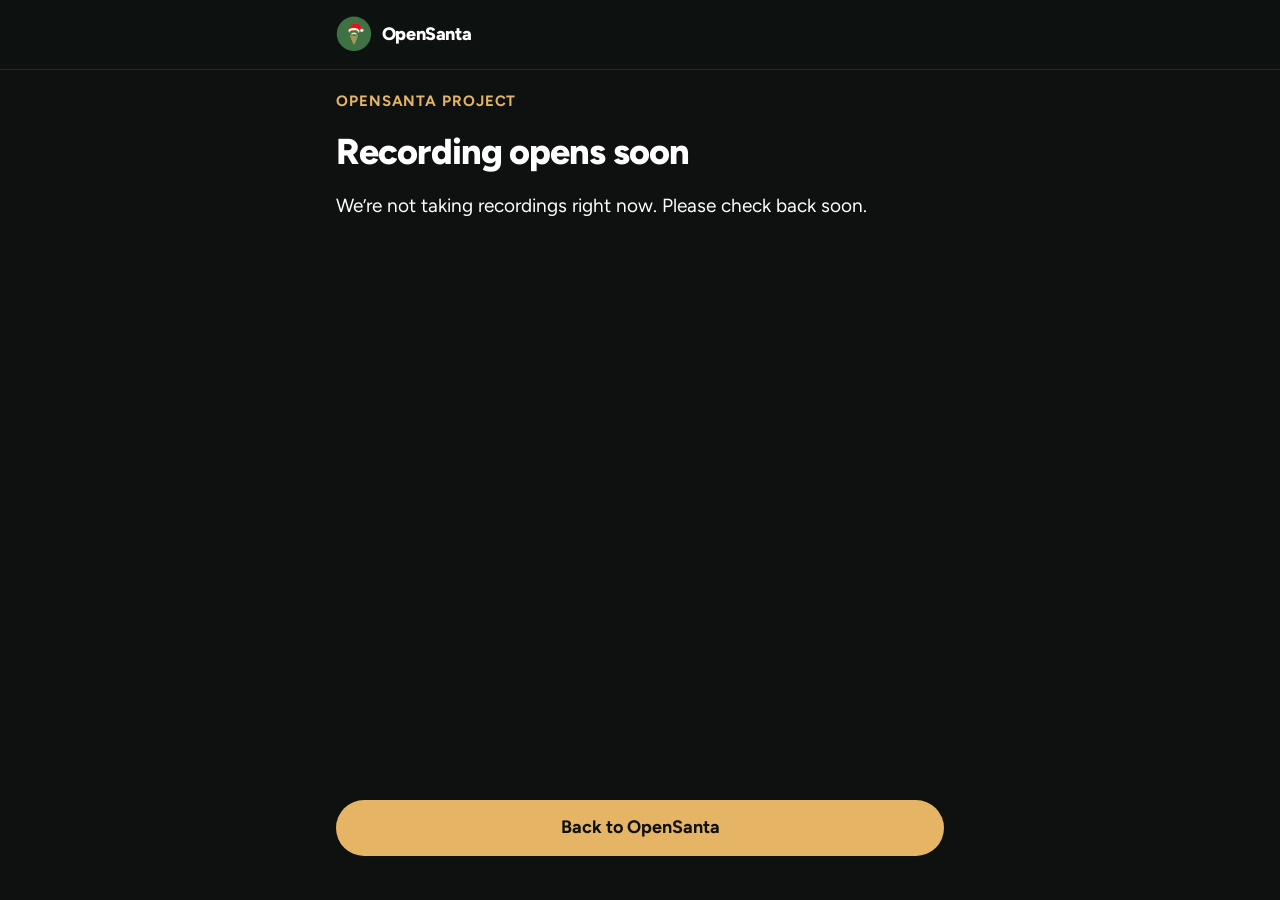
==== record/index.html @ ac1fa401 "Recording page: phone-first recorder with consent, long take, and on/off switch" ====
<!DOCTYPE html>
<html lang="en">
<head>
  <meta charset="utf-8">
  <meta name="viewport" content="width=device-width, initial-scale=1, viewport-fit=cover">
  <title>Record your Santa voice — OpenSanta Project</title>
  <meta name="description" content="Confirm your voice consent and record your OpenSanta lines right in your browser.">
  <meta name="theme-color" content="#0E1110">
  <link rel="manifest" href="./manifest.webmanifest">
  <link rel="icon" href="./icon.svg" type="image/svg+xml">
  <link rel="icon" href="./icon-192.png" type="image/png" sizes="192x192">
  <link rel="apple-touch-icon" href="./icon-192.png">
  <link rel="stylesheet" href="./style.css">
  <script src="./config.js" defer></script>
  <script src="./wav.js" defer></script>
  <script src="./app.js" defer></script>
</head>
<body>
  <a class="skip-link" href="#app-main">Skip to content</a>

  <header class="app-header">
    <div class="app-header-inner">
      <a class="brand" href="../index.html" aria-label="OpenSanta Project home">
        <img src="./icon.svg" width="36" height="36" alt="">
        <span>OpenSanta</span>
      </a>
      <div class="header-meta">
        <span class="step-badge" id="step-badge" aria-live="polite"></span>
        <button type="button" class="btn btn-ghost btn-sm" id="btn-start-over" hidden>Start over</button>
      </div>
    </div>
  </header>

  <main id="app-main" class="app-main">

    <!-- 0. Closed (receiver off, unreachable, or not configured) -->
    <section class="screen" id="screen-closed" aria-labelledby="closed-heading" hidden>
      <p class="kicker">OpenSanta Project</p>
      <h1 id="closed-heading">Recording opens soon</h1>
      <p class="lead">We’re not taking recordings right now. Please check back soon.</p>
      <div class="thumb-bar">
        <a class="btn btn-primary btn-full" href="../index.html">Back to OpenSanta</a>
      </div>
    </section>

    <!-- 1. Welcome -->
    <section class="screen" id="screen-welcome" aria-labelledby="welcome-heading" hidden>
      <p class="kicker">OpenSanta Project</p>
      <h1 id="welcome-heading">Share your Santa voice</h1>
      <p class="lead">We’re building a free, open Santa voice for makers. Record a short spoken consent and read your lines right here — no apps to install and no sign-in needed.</p>

      <div class="card">
        <ul class="plain-list">
          <li><strong>Step 1:</strong> Quick mic check in a quiet room</li>
          <li><strong>Step 2:</strong> Read a short voice consent out loud</li>
          <li><strong>Step 3:</strong> Record your Santa lines in one relaxed take</li>
          <li><strong>Step 4:</strong> Listen back and tap Send</li>
        </ul>
      </div>

      <div class="notice is-warn" id="resume-banner" hidden>
        <strong>You have a saved recording on this device.</strong>
        <p id="resume-summary"></p>
        <div class="btn-row">
          <button type="button" class="btn btn-primary btn-sm" id="btn-resume">Resume where I left off</button>
          <button type="button" class="btn btn-secondary btn-sm" id="btn-discard-saved">Start fresh</button>
        </div>
      </div>

      <div class="thumb-bar">
        <button type="button" class="btn btn-primary btn-full" id="btn-welcome-start">I want to take part</button>
        <a class="btn btn-ghost btn-full" href="../how-it-works.html">How it works</a>
      </div>
    </section>

    <!-- 2. Your ID -->
    <section class="screen" id="screen-id" aria-labelledby="id-heading" hidden>
      <p class="kicker">Step 1 · Your details</p>
      <h1 id="id-heading">Check your ID and pack</h1>

      <div class="card card-highlight" id="id-prefilled-card" hidden>
        <p class="lead" id="id-prefilled-text"></p>
        <p class="muted">From your sign-up email link. All set to go.</p>
        <div>
          <button type="button" class="btn btn-ghost btn-sm" id="btn-edit-id">Change ID or pack</button>
        </div>
      </div>

      <div class="card" id="id-manual-card">
        <p class="muted">Enter the contributor ID and pack from your OpenSanta sign-up email.</p>
        <div class="field">
          <label for="input-contributor-id">Contributor ID</label>
          <input id="input-contributor-id" type="text" inputmode="text" autocapitalize="characters" autocomplete="off" placeholder="C0042" maxlength="5">
          <p class="field-error" id="error-contributor-id" hidden></p>
        </div>
        <div class="field">
          <label for="input-pack">Line pack</label>
          <select id="input-pack">
            <option value="">Choose your pack…</option>
          </select>
          <p class="field-error" id="error-pack" hidden></p>
        </div>
      </div>

      <p class="muted">Don’t have an ID yet? See <a href="../how-it-works.html">how sign-up works</a>.</p>

      <div class="thumb-bar">
        <button type="button" class="btn btn-primary btn-full" id="btn-id-continue">Continue</button>
        <button type="button" class="btn btn-ghost btn-full" data-back="welcome">Back</button>
      </div>
    </section>

    <!-- 3. Mic check -->
    <section class="screen" id="screen-mic" aria-labelledby="mic-heading" hidden>
      <p class="kicker">Step 2 · Microphone</p>
      <h1 id="mic-heading">Check your microphone</h1>
      <p class="lead">Find a quiet room with soft furnishings. Prop your phone about an arm’s length away, and avoid earbuds or headset mics.</p>

      <div class="card" id="mic-prompt-card">
        <p>Your browser will ask permission to use your microphone. Your voice stays on this device until you tap Send.</p>
        <button type="button" class="btn btn-primary btn-full" id="btn-enable-mic">Turn on microphone</button>
      </div>

      <div class="notice is-err" id="mic-error-card" hidden>
        <strong id="mic-error-title">Microphone access is blocked</strong>
        <p id="mic-error-body"></p>
        <ul class="plain-list" id="mic-help-steps">
          <li><strong>iPhone / iPad Safari:</strong> tap <strong>aA</strong> (or the page icon) in the address bar → Website Settings → Microphone → Allow, then tap Try again.</li>
          <li><strong>Android Chrome:</strong> tap the lock/tune icon next to the address → Permissions → Allow Microphone.</li>
          <li><strong>Computer browser:</strong> click the microphone or lock icon in the address bar and allow microphone access.</li>
        </ul>
        <button type="button" class="btn btn-secondary btn-full" id="btn-retry-mic">Try again</button>
      </div>

      <div class="card" id="mic-live-card" hidden>
        <div class="meter-wrap">
          <div class="meter-track" aria-hidden="true">
            <div class="meter-fill" id="mic-meter-fill"></div>
          </div>
          <p class="meter-label" id="mic-meter-label">Speak normally — aim for the green bar.</p>
        </div>

        <button type="button" class="btn btn-secondary btn-full" id="btn-mic-test">Record a 3-second test</button>
        <div id="mic-test-playback" hidden>
          <audio class="audio-player" id="mic-test-audio" controls preload="auto"></audio>
        </div>
      </div>

      <div class="thumb-bar">
        <button type="button" class="btn btn-primary btn-full" id="btn-mic-continue" disabled>Looks good, continue</button>
        <button type="button" class="btn btn-ghost btn-full" data-back="id">Back</button>
      </div>
    </section>

    <!-- 4. Voice consent -->
    <section class="screen" id="screen-consent" aria-labelledby="consent-heading" hidden>
      <p class="kicker">Step 3 · Voice consent (v0.6)</p>
      <h1 id="consent-heading">Confirm and record your consent</h1>
      <p>Please read what you’re agreeing to, check the box, and record the short statement below in your <strong>normal speaking voice</strong> (not your Santa voice).</p>

      <div class="card">
        <p><strong>What you’re agreeing to (OpenSanta Consent v0.6)</strong></p>
        <ul class="plain-list">
          <li>You are <strong>18 or older</strong>, and every recording is your own voice.</li>
          <li>Your lines may be used to train AI speech models and published openly under <strong>CC BY 4.0</strong> (anyone may reuse them, including commercially).</li>
          <li>A public Santa voice model trained partly on your recordings may sound like you.</li>
          <li>This is volunteer work (no payment or royalties).</li>
          <li>Your spoken consent clip is kept <strong>private</strong> only to verify consent — never published or used for training.</li>
          <li>You can withdraw at any time for future releases by emailing <a href="mailto:support@opensanta.org">support@opensanta.org</a>.</li>
        </ul>

        <details class="consent-terms-details">
          <summary>Read all 11 consent statements (v0.6)</summary>
          <ol class="consent-terms-list">
            <li>I am 18 or older.</li>
            <li>I am the speaker in every recording I submit (or I hold all rights and attach the speaker’s written consent to every item below).</li>
            <li>None of my audio is scraped, ripped, hotline/phone, stock-site, AI-generated, or an impersonation of a real person.</li>
            <li>I consent to my recordings being used to train AI / TTS models.</li>
            <li>I consent to my recordings being published publicly under CC BY 4.0.</li>
            <li>I consent to the public release of a model that may produce a voice resembling mine.</li>
            <li>I understand anyone may use the released dataset and model for any lawful purpose, including commercially.</li>
            <li>I understand withdrawal only affects future releases and trainings, not versions already released.</li>
            <li>I agree that credit via the project credit line + contributors list (in the dataset/model card and docs) is reasonable attribution; no per-clip credit is required.</li>
            <li>I recorded the spoken consent clip myself, and I understand it may be compared to my recordings to confirm I’m the same speaker. It’s kept private.</li>
            <li>I am not paid and this is not an endorsement.</li>
          </ol>
          <p class="muted" style="margin-top:0.5rem;">Full document: <a href="../docs/pdf/consent.pdf" target="_blank" rel="noopener">OpenSanta Consent Form (PDF)</a>.</p>
        </details>

        <div class="field">
          <label for="input-credit-name">Your name or handle (optional — leave blank to stay anonymous)</label>
          <input id="input-credit-name" type="text" autocomplete="name" placeholder="e.g. Kris Kringle or anonymous">
        </div>

        <label class="agree-label" for="consent-agree-checkbox">
          <input type="checkbox" id="consent-agree-checkbox">
          <span>I am 18 or older, and I agree to the OpenSanta consent terms (v0.6).</span>
        </label>
      </div>

      <div class="card card-highlight">
        <p class="kicker">Read aloud in your normal voice</p>
        <blockquote class="consent-quote" id="consent-spoken-text"></blockquote>

        <div class="rec-status-bar" id="consent-status-bar">
          <span class="rec-badge"><span class="rec-dot" aria-hidden="true"></span> <span id="consent-rec-state">Ready to record</span></span>
          <span class="rec-timer" id="consent-timer">0:00</span>
        </div>

        <div class="meter-wrap">
          <div class="meter-track" aria-hidden="true">
            <div class="meter-fill" id="consent-meter-fill"></div>
          </div>
        </div>

        <button type="button" class="btn btn-record btn-full" id="btn-consent-record">Record consent</button>

        <div id="consent-playback-wrap" hidden>
          <audio class="audio-player" id="consent-audio" controls preload="auto"></audio>
          <div class="notice is-warn" id="consent-warn-box" hidden></div>
        </div>
      </div>

      <div class="thumb-bar">
        <p class="muted" id="consent-next-hint" aria-live="polite"></p>
        <button type="button" class="btn btn-primary btn-full" id="btn-consent-continue" disabled>OK, continue to lines</button>
        <button type="button" class="btn btn-ghost btn-full" data-back="mic">Back</button>
      </div>
    </section>

    <!-- 5. Record lines -->
    <section class="screen" id="screen-record" aria-labelledby="record-heading" hidden>
      <p class="kicker" id="record-kicker">Step 4 · Record your lines</p>
      <h1 id="record-heading">Record your Santa lines</h1>

      <!-- Long take view (recommended main path) -->
      <div id="longtake-view" style="display:flex;flex-direction:column;gap:1rem;">
        <div class="card" id="longtake-tips">
          <ol class="plain-list">
            <li>Say the short line code out loud first (for example, <strong id="tip-first-id">L013</strong>).</li>
            <li>Read the line in your warm, unhurried Santa voice.</li>
            <li>Pause quietly for about <strong>2 seconds</strong>, then tap <strong>Next line</strong> while recording keeps running.</li>
          </ol>
          <div>
            <button type="button" class="btn btn-ghost btn-sm" id="btn-switch-perline">Record one line at a time instead</button>
          </div>
        </div>

        <div class="rec-status-bar" id="lt-status-bar">
          <span class="rec-badge"><span class="rec-dot" aria-hidden="true"></span> <span id="lt-rec-state">Ready to record</span></span>
          <span class="rec-timer" id="lt-timer">0:00</span>
        </div>

        <div class="meter-wrap">
          <div class="meter-track" aria-hidden="true">
            <div class="meter-fill" id="lt-meter-fill"></div>
          </div>
        </div>

        <article class="script-card" aria-live="polite">
          <div class="script-meta">
            <span class="muted" id="lt-line-counter">Line 1 of 13</span>
            <span class="line-say-pill" id="lt-say-pill">Say aloud: “L013”</span>
          </div>
          <p class="script-line-text" id="lt-line-text">Ho ho ho!</p>
          <p class="script-pause-hint" id="lt-direction" hidden></p>
          <p class="muted" id="lt-pause-hint">Say the code → read the line → pause ~2 seconds → tap Next line.</p>
        </article>

        <details class="consent-terms-details">
          <summary>See all lines in this session</summary>
          <ol class="line-queue" id="lt-line-queue"></ol>
        </details>

        <div class="thumb-bar">
          <button type="button" class="btn btn-record btn-full" id="btn-lt-start">Start recording</button>

          <div id="lt-live-controls" hidden style="display:flex;flex-direction:column;gap:0.6rem;">
            <button type="button" class="btn btn-primary btn-full" id="btn-lt-next">Next line</button>
            <div class="btn-row">
              <button type="button" class="btn btn-secondary" id="btn-lt-prev">Previous line</button>
              <button type="button" class="btn btn-stop" id="btn-lt-stop">Stop recording</button>
            </div>
          </div>

          <div id="lt-done-controls" hidden style="display:flex;flex-direction:column;gap:0.6rem;">
            <button type="button" class="btn btn-primary btn-full" id="btn-lt-review">Review and send</button>
            <button type="button" class="btn btn-secondary btn-full" id="btn-lt-redo">Re-record long take</button>
          </div>

          <button type="button" class="btn btn-ghost btn-full" id="btn-record-back-consent">Back</button>
        </div>
      </div>

      <!-- Per-line view (secondary option) -->
      <div id="perline-view" hidden style="display:flex;flex-direction:column;gap:1rem;">
        <div class="card">
          <p class="muted">Recording one line at a time. Leave a short quiet pause before and after each line.</p>
          <div>
            <button type="button" class="btn btn-ghost btn-sm" id="btn-switch-longtake">Switch to one long take (recommended)</button>
          </div>
        </div>

        <div class="line-pills" id="pl-pills" aria-label="Choose line"></div>

        <article class="script-card" aria-live="polite">
          <div class="script-meta">
            <span class="muted" id="pl-line-counter">Line 1 of 13</span>
            <span class="line-say-pill" id="pl-line-id">L013</span>
          </div>
          <p class="script-line-text" id="pl-line-text">Ho ho ho!</p>
          <p class="script-pause-hint" id="pl-direction" hidden></p>
        </article>

        <div class="rec-status-bar" id="pl-status-bar">
          <span class="rec-badge"><span class="rec-dot" aria-hidden="true"></span> <span id="pl-rec-state">Ready</span></span>
          <span class="rec-timer" id="pl-timer">0:00</span>
        </div>

        <div class="meter-wrap">
          <div class="meter-track" aria-hidden="true">
            <div class="meter-fill" id="pl-meter-fill"></div>
          </div>
        </div>

        <div id="pl-playback-wrap" hidden>
          <audio class="audio-player" id="pl-audio" controls preload="auto"></audio>
          <div class="notice is-warn" id="pl-warn-box" hidden></div>
        </div>

        <div class="thumb-bar">
          <button type="button" class="btn btn-record btn-full" id="btn-pl-record">Record this line</button>
          <div class="btn-row">
            <button type="button" class="btn btn-secondary" id="btn-pl-prev">Previous</button>
            <button type="button" class="btn btn-secondary" id="btn-pl-next">Next</button>
          </div>
          <button type="button" class="btn btn-primary btn-full" id="btn-pl-review" disabled>Review and send</button>
          <button type="button" class="btn btn-ghost btn-full" id="btn-pl-back-consent">Back</button>
        </div>
      </div>
    </section>

    <!-- 6. Review -->
    <section class="screen" id="screen-review" aria-labelledby="review-heading" hidden>
      <p class="kicker">Step 5 · Review</p>
      <h1 id="review-heading">Listen back before sending</h1>
      <p class="muted">Play back your clips to make sure your voice is clear and nothing got cut off.</p>

      <div id="review-list" style="display:flex;flex-direction:column;gap:0.9rem;"></div>

      <div class="thumb-bar">
        <button type="button" class="btn btn-primary btn-full" id="btn-review-send">Send recording</button>
        <button type="button" class="btn btn-ghost btn-full" id="btn-review-back">Back to recording</button>
      </div>
    </section>

    <!-- 7. Send -->
    <section class="screen" id="screen-send" aria-labelledby="send-heading" hidden>
      <p class="kicker">Step 6 · Sending</p>
      <h1 id="send-heading">Sending your recording</h1>

      <div class="card">
        <p class="lead" id="send-status-text">Preparing your audio…</p>
        <div class="progress-track" role="progressbar" aria-valuemin="0" aria-valuemax="100" aria-valuenow="0" id="send-progressbar">
          <div class="progress-fill" id="send-progress-fill"></div>
        </div>
        <p class="muted" id="send-subtext">Please keep this page open until it finishes.</p>
      </div>

      <div class="notice is-err" id="send-error-box" hidden>
        <strong>Something went wrong while sending</strong>
        <p id="send-error-message"></p>
        <p class="muted">Your recordings are still safe on this device.</p>
      </div>

      <div class="thumb-bar">
        <button type="button" class="btn btn-primary btn-full" id="btn-send-retry" hidden>Try sending again</button>
        <button type="button" class="btn btn-ghost btn-full" id="btn-send-back-review" hidden>Back to review</button>
      </div>
    </section>

    <!-- 8. Done -->
    <section class="screen" id="screen-done" aria-labelledby="done-heading" hidden>
      <p class="kicker">All done</p>
      <h1 id="done-heading">Thank you! Your recording is in.</h1>
      <div class="notice is-ok">
        <strong id="done-summary-title">Received for contributor C0042</strong>
        <p>Your voice consent and lines have been sent safely to the OpenSanta Project.</p>
      </div>

      <div class="card">
        <p><strong>What happens next</strong></p>
        <ul class="plain-list">
          <li>Our volunteers will listen to your opening lines to check sound quality and delivery.</li>
          <li>If anything needs another take, we’ll email you.</li>
          <li>Your spoken consent stays private and is never published.</li>
        </ul>
      </div>

      <div class="thumb-bar">
        <a class="btn btn-primary btn-full" href="../index.html">Back to OpenSanta</a>
        <button type="button" class="btn btn-secondary btn-full" id="btn-done-another">Record another session</button>
      </div>
    </section>

  </main>
</body>
</html>
---- record/style.css ----
@font-face {
  font-family: Figtree;
  src: url("../assets/fonts/Figtree-Variable.ttf") format("truetype");
  font-weight: 300 900;
  font-style: normal;
  font-display: swap;
}

:root {
  --bg: #0E1110;
  --card: #161A19;
  --card-elev: #1C2220;
  --red: #E11221;
  --red-hover: #F22635;
  --gold: #E5B464;
  --gold-deep: #B8862B;
  --green: #6FAE72;
  --green-bg: rgba(111, 174, 114, 0.14);
  --amber: #E5B464;
  --amber-bg: rgba(229, 180, 100, 0.14);
  --red-bg: rgba(225, 18, 33, 0.16);
  --white: #FFFFFF;
  --text: #C5CCC9;
  --muted: #8F9995;
  --line: rgba(255, 255, 255, 0.10);
  --card-border: #272E2B;
  --radius: 1.125rem;
  --sans: Figtree, "Segoe UI", "Helvetica Neue", Arial, sans-serif;
}

*, *::before, *::after {
  box-sizing: border-box;
}

html {
  color-scheme: dark;
  -webkit-text-size-adjust: 100%;
}

@media (prefers-reduced-motion: reduce) {
  *, *::before, *::after {
    animation-duration: 0.01ms !important;
    animation-iteration-count: 1 !important;
    transition-duration: 0.01ms !important;
    scroll-behavior: auto !important;
  }
}

body {
  margin: 0;
  background: var(--bg);
  color: var(--text);
  font-family: var(--sans);
  font-size: 1.125rem; /* 18px minimum */
  line-height: 1.5;
  min-height: 100dvh;
  display: flex;
  flex-direction: column;
}

a {
  color: var(--gold);
  text-underline-offset: 0.18em;
}

a:hover {
  color: var(--white);
}

:focus-visible {
  outline: 3px solid var(--gold);
  outline-offset: 3px;
}

.skip-link {
  position: absolute;
  left: -9999px;
  top: 0;
  background: var(--white);
  color: var(--bg);
  padding: 0.75rem 1rem;
  font-weight: 700;
  z-index: 100;
}

.skip-link:focus {
  left: 0.5rem;
  top: 0.5rem;
}

/* Header */
.app-header {
  position: sticky;
  top: 0;
  z-index: 20;
  background: rgba(14, 17, 16, 0.94);
  backdrop-filter: blur(10px);
  border-bottom: 1px solid var(--line);
}

.app-header-inner {
  max-width: 640px;
  margin: 0 auto;
  padding: 0.65rem 1rem;
  display: flex;
  align-items: center;
  justify-content: space-between;
  gap: 0.75rem;
}

.brand {
  display: inline-flex;
  align-items: center;
  gap: 0.6rem;
  text-decoration: none;
  color: var(--white);
  font-weight: 800;
  font-size: 1.125rem;
  letter-spacing: -0.02em;
  min-height: 48px;
}

.brand img {
  width: 36px;
  height: 36px;
}

/* Mobile: logo at double size */
@media (max-width: 600px) {
  .brand img {
    width: 72px;
    height: 72px;
  }
}

.header-meta {
  display: flex;
  align-items: center;
  gap: 0.5rem;
}

.step-badge {
  font-size: 0.9375rem;
  color: var(--muted);
  font-weight: 600;
}

/* Main container */
.app-main {
  flex: 1;
  width: 100%;
  max-width: 640px;
  margin: 0 auto;
  padding: 1.25rem 1rem 2rem;
  display: flex;
  flex-direction: column;
}

.screen {
  display: flex;
  flex-direction: column;
  gap: 1.15rem;
  flex: 1;
}

.screen[hidden] {
  display: none !important;
}

h1, h2, h3 {
  margin: 0;
  color: var(--white);
  font-weight: 800;
  letter-spacing: -0.025em;
  line-height: 1.18;
}

h1 {
  font-size: clamp(1.75rem, 6vw, 2.25rem);
}

h2 {
  font-size: clamp(1.375rem, 4.5vw, 1.75rem);
}

p {
  margin: 0;
}

.kicker {
  color: var(--gold);
  font-size: 0.9375rem;
  font-weight: 700;
  text-transform: uppercase;
  letter-spacing: 0.06em;
}

.lead {
  color: var(--white);
  font-size: 1.1875rem;
  line-height: 1.5;
}

.muted {
  color: var(--muted);
  font-size: 1.0625rem;
}

/* Cards */
.card {
  background: var(--card);
  border: 1px solid var(--card-border);
  border-radius: var(--radius);
  padding: 1.25rem;
  display: flex;
  flex-direction: column;
  gap: 0.9rem;
}

.card-highlight {
  background: var(--card-elev);
  border-color: rgba(229, 180, 100, 0.35);
}

.notice {
  border-radius: 0.9rem;
  padding: 0.95rem 1.05rem;
  border: 1px solid var(--card-border);
  background: var(--card-elev);
  display: flex;
  flex-direction: column;
  gap: 0.45rem;
}

.notice.is-ok {
  background: var(--green-bg);
  border-color: rgba(111, 174, 114, 0.45);
  color: var(--white);
}

.notice.is-warn {
  background: var(--amber-bg);
  border-color: rgba(229, 180, 100, 0.45);
  color: var(--white);
}

.notice.is-err {
  background: var(--red-bg);
  border-color: rgba(225, 18, 33, 0.55);
  color: var(--white);
}

/* Lists */
.plain-list {
  margin: 0;
  padding-left: 1.25rem;
  display: flex;
  flex-direction: column;
  gap: 0.55rem;
}

.plain-list li {
  line-height: 1.45;
}

/* Forms */
.field {
  display: flex;
  flex-direction: column;
  gap: 0.4rem;
}

.field label {
  font-weight: 700;
  color: var(--white);
  font-size: 1.0625rem;
}

.field input,
.field select {
  width: 100%;
  min-height: 52px;
  padding: 0.75rem 0.95rem;
  border-radius: 0.75rem;
  border: 1px solid #353F3B;
  background: #0B0E0D;
  color: var(--white);
  font-family: var(--sans);
  font-size: 1.125rem;
  font-weight: 600;
}

.field input::placeholder {
  color: #6B7571;
}

.field-error {
  color: #FF7D87;
  font-size: 1rem;
  font-weight: 600;
}

/* Consent checkbox */
.agree-label {
  display: flex;
  align-items: flex-start;
  gap: 0.85rem;
  padding: 0.95rem;
  border-radius: 0.9rem;
  background: #101413;
  border: 2px solid #333C38;
  cursor: pointer;
  min-height: 56px;
  color: var(--white);
  font-weight: 600;
}

.agree-label:has(input:checked) {
  border-color: var(--green);
  background: var(--green-bg);
}

.agree-label input[type="checkbox"] {
  width: 28px;
  height: 28px;
  min-width: 28px;
  min-height: 28px;
  margin-top: 2px;
  accent-color: var(--green);
  cursor: pointer;
}

/* Spoken consent quote */
.consent-quote {
  background: #0B0E0D;
  border-left: 4px solid var(--gold);
  border-radius: 0.5rem;
  padding: 1rem 1.1rem;
  color: var(--white);
  font-size: 1.25rem;
  line-height: 1.55;
  font-weight: 500;
}

.consent-terms-details summary {
  cursor: pointer;
  color: var(--gold);
  font-weight: 700;
  min-height: 48px;
  display: flex;
  align-items: center;
  padding: 0.25rem 0;
}

.consent-terms-list {
  margin-top: 0.65rem;
  padding-left: 1.25rem;
  display: flex;
  flex-direction: column;
  gap: 0.5rem;
  font-size: 1rem;
  color: var(--text);
}

/* Buttons */
.btn {
  display: inline-flex;
  align-items: center;
  justify-content: center;
  gap: 0.55rem;
  min-height: 54px;
  min-width: 48px;
  padding: 0.85rem 1.25rem;
  border-radius: 999px;
  border: 1px solid transparent;
  font-family: var(--sans);
  font-size: 1.125rem;
  font-weight: 700;
  text-decoration: none;
  cursor: pointer;
  transition: background-color 0.15s ease, transform 0.08s ease, border-color 0.15s ease;
  text-align: center;
}

.btn:active:not(:disabled) {
  transform: scale(0.985);
}

.btn:disabled {
  opacity: 0.45;
  cursor: not-allowed;
}

.btn-primary {
  background: var(--gold);
  color: #0E1110;
}

.btn-primary:hover:not(:disabled) {
  background: #F0C47B;
}

.btn-record {
  background: var(--red);
  color: var(--white);
  font-size: 1.1875rem;
  min-height: 60px;
}

.btn-record:hover:not(:disabled) {
  background: var(--red-hover);
}

.btn-stop {
  background: var(--white);
  color: #0E1110;
  min-height: 60px;
  font-size: 1.1875rem;
}

.btn-secondary {
  background: #222826;
  color: var(--white);
  border-color: #36403C;
}

.btn-secondary:hover:not(:disabled) {
  background: #2C3431;
}

.btn-ghost {
  background: transparent;
  color: var(--gold);
  border-color: transparent;
  min-height: 48px;
  padding: 0.5rem 0.85rem;
  font-size: 1.0625rem;
}

.btn-ghost:hover:not(:disabled) {
  color: var(--white);
  background: rgba(255, 255, 255, 0.06);
}

.btn-sm {
  min-height: 48px;
  padding: 0.5rem 1rem;
  font-size: 1rem;
}

.btn-full {
  width: 100%;
}

.btn-row {
  display: flex;
  gap: 0.75rem;
  flex-wrap: wrap;
}

.btn-row > .btn {
  flex: 1 1 160px;
}

/* Bottom thumb-zone bar */
.thumb-bar {
  margin-top: auto;
  padding-top: 1rem;
  position: sticky;
  bottom: 0;
  background: linear-gradient(to top, var(--bg) 78%, rgba(14, 17, 16, 0));
  padding-bottom: max(0.75rem, env(safe-area-inset-bottom));
  display: flex;
  flex-direction: column;
  gap: 0.65rem;
  z-index: 10;
}

/* Level meter & recording status */
.rec-status-bar {
  display: flex;
  align-items: center;
  justify-content: space-between;
  gap: 0.75rem;
  padding: 0.7rem 0.95rem;
  border-radius: 0.85rem;
  background: #101413;
  border: 1px solid var(--card-border);
}

.rec-status-bar.is-live {
  background: rgba(225, 18, 33, 0.14);
  border-color: rgba(225, 18, 33, 0.7);
}

.rec-badge {
  display: inline-flex;
  align-items: center;
  gap: 0.5rem;
  font-weight: 800;
  color: var(--white);
}

.rec-dot {
  width: 12px;
  height: 12px;
  border-radius: 50%;
  background: #6B7571;
}

.rec-status-bar.is-live .rec-dot {
  background: var(--red);
  animation: pulse-dot 1.2s ease-in-out infinite;
}

@keyframes pulse-dot {
  0%, 100% { opacity: 1; transform: scale(1); }
  50% { opacity: 0.45; transform: scale(0.85); }
}

.rec-timer {
  font-variant-numeric: tabular-nums;
  font-weight: 800;
  font-size: 1.25rem;
  color: var(--white);
}

.meter-wrap {
  display: flex;
  flex-direction: column;
  gap: 0.35rem;
}

.meter-track {
  height: 14px;
  border-radius: 999px;
  background: #0B0E0D;
  border: 1px solid var(--card-border);
  overflow: hidden;
}

.meter-fill {
  height: 100%;
  width: 0%;
  background: linear-gradient(90deg, var(--green) 0%, var(--green) 72%, var(--gold) 88%, var(--red) 100%);
  transition: width 60ms linear;
}

.meter-label {
  font-size: 1rem;
  color: var(--muted);
}

/* Script prompt card (>= 24px script lines!) */
.script-card {
  background: var(--card-elev);
  border: 2px solid rgba(229, 180, 100, 0.4);
  border-radius: var(--radius);
  padding: 1.35rem 1.2rem;
  display: flex;
  flex-direction: column;
  gap: 0.85rem;
}

.script-meta {
  display: flex;
  align-items: center;
  justify-content: space-between;
  gap: 0.5rem;
  flex-wrap: wrap;
}

.line-say-pill {
  display: inline-flex;
  align-items: center;
  gap: 0.4rem;
  background: rgba(229, 180, 100, 0.16);
  border: 1px solid rgba(229, 180, 100, 0.45);
  color: var(--gold);
  border-radius: 999px;
  padding: 0.35rem 0.85rem;
  font-weight: 800;
  font-size: 1.0625rem;
}

.script-line-text {
  color: var(--white);
  font-size: clamp(1.5rem, 5.2vw, 2.125rem); /* >= 24px */
  font-weight: 800;
  line-height: 1.28;
  letter-spacing: -0.015em;
}

.script-pause-hint {
  color: var(--gold);
  font-size: 1.0625rem;
  font-weight: 600;
}

/* Upcoming lines queue */
.line-queue {
  list-style: none;
  margin: 0;
  padding: 0;
  display: flex;
  flex-direction: column;
  gap: 0.45rem;
}

.line-queue li {
  display: flex;
  align-items: baseline;
  gap: 0.65rem;
  padding: 0.6rem 0.8rem;
  border-radius: 0.7rem;
  background: #121615;
  border: 1px solid transparent;
  font-size: 1rem;
  color: var(--muted);
}

.line-queue li.is-current {
  background: var(--card-elev);
  border-color: var(--gold);
  color: var(--white);
  font-weight: 700;
}

.line-queue li.is-done {
  color: #6B7873;
}

.line-queue .q-id {
  font-weight: 800;
  min-width: 3.1rem;
  color: var(--gold);
}

.line-queue li.is-done .q-id {
  color: var(--green);
}

/* Per-line selector pills */
.line-pills {
  display: flex;
  flex-wrap: wrap;
  gap: 0.45rem;
}

.line-pill {
  min-width: 48px;
  min-height: 48px;
  padding: 0.35rem 0.65rem;
  border-radius: 0.7rem;
  border: 1px solid var(--card-border);
  background: #121615;
  color: var(--text);
  font-family: var(--sans);
  font-weight: 700;
  font-size: 0.95rem;
  cursor: pointer;
}

.line-pill.is-active {
  border-color: var(--gold);
  color: var(--white);
  background: var(--card-elev);
}

.line-pill.is-recorded {
  border-color: rgba(111, 174, 114, 0.55);
  background: var(--green-bg);
  color: var(--white);
}

/* Audio player */
audio.audio-player {
  width: 100%;
  min-height: 48px;
}

/* Upload progress */
.progress-track {
  width: 100%;
  height: 16px;
  border-radius: 999px;
  background: #0B0E0D;
  border: 1px solid var(--card-border);
  overflow: hidden;
}

.progress-fill {
  height: 100%;
  width: 0%;
  background: var(--green);
  transition: width 0.2s ease;
}

.status-pill {
  display: inline-flex;
  align-items: center;
  padding: 0.25rem 0.65rem;
  border-radius: 999px;
  font-size: 0.9375rem;
  font-weight: 700;
}

.status-pill.is-ok {
  background: var(--green-bg);
  color: var(--green);
}

.status-pill.is-warn {
  background: var(--amber-bg);
  color: var(--gold);
}

[hidden] {
  display: none !important;
}
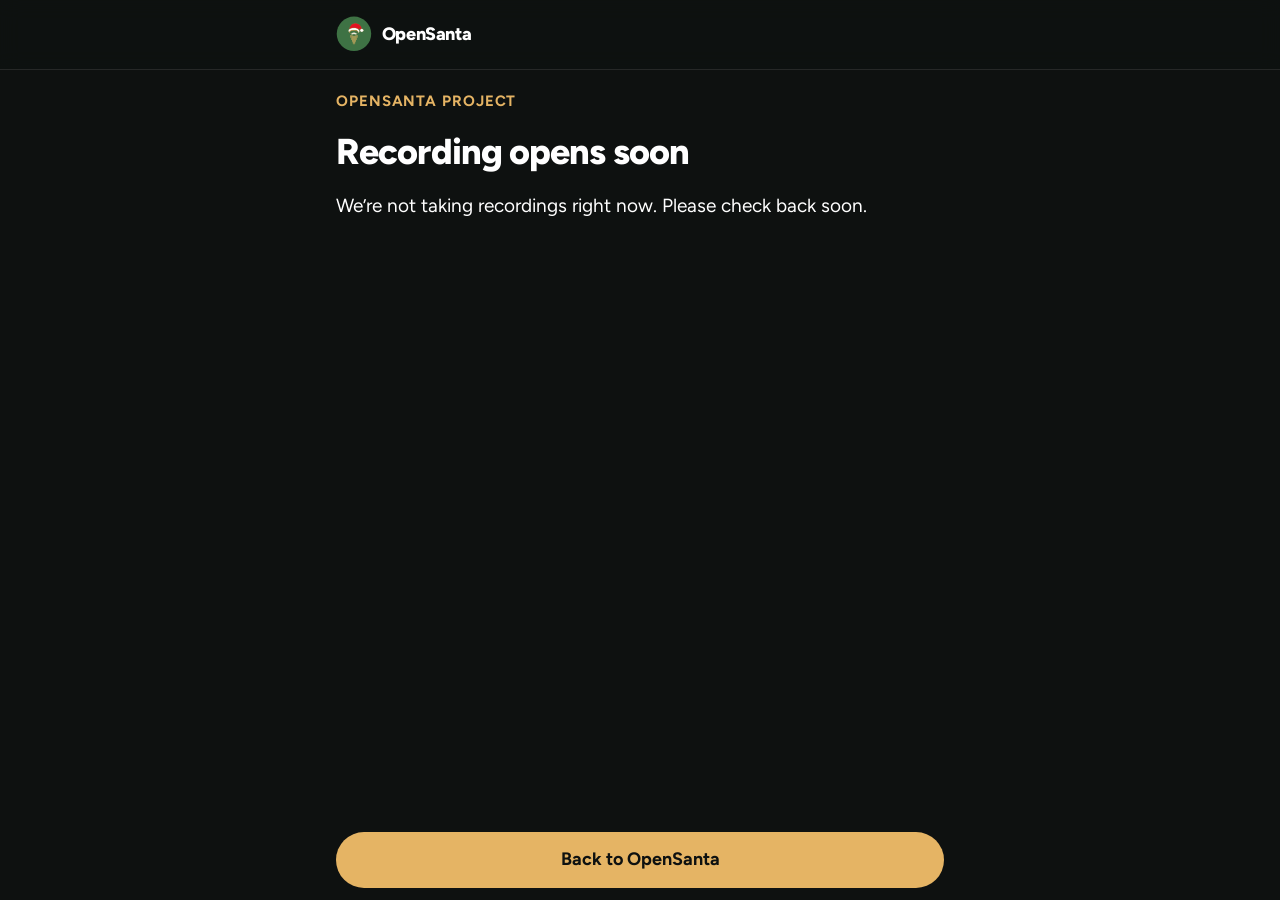
==== commit cbb9c31e: "Consent contrast, bigger checkbox, end-of-flow consent, sticky bar fix" ====
--- a/record/index.html
+++ b/record/index.html
@@ -35,9 +35,12 @@
 
     <!-- 0. Closed (receiver off, unreachable, or not configured) -->
     <section class="screen" id="screen-closed" aria-labelledby="closed-heading" hidden>
+      <div class="screen-scroll">
       <p class="kicker">OpenSanta Project</p>
       <h1 id="closed-heading">Recording opens soon</h1>
       <p class="lead">We’re not taking recordings right now. Please check back soon.</p>
+      </div>
+
       <div class="thumb-bar">
         <a class="btn btn-primary btn-full" href="../index.html">Back to OpenSanta</a>
       </div>
@@ -45,9 +48,10 @@
 
     <!-- 1. Welcome -->
     <section class="screen" id="screen-welcome" aria-labelledby="welcome-heading" hidden>
+      <div class="screen-scroll">
       <p class="kicker">OpenSanta Project</p>
       <h1 id="welcome-heading">Share your Santa voice</h1>
-      <p class="lead">We’re building a free, open Santa voice for makers. Record a short spoken consent and read your lines right here — no apps to install and no sign-in needed.</p>
+      <p class="lead">Somewhere a dad is wiring up a talking ornament, or building a Santa his kid can actually talk to. Your voice helps give him one, free. Read a short consent and your Santa lines right here, with no apps to install and no sign-in.</p>
 
       <div class="card">
         <ul class="plain-list">
@@ -66,6 +70,7 @@
           <button type="button" class="btn btn-secondary btn-sm" id="btn-discard-saved">Start fresh</button>
         </div>
       </div>
+      </div>
 
       <div class="thumb-bar">
         <button type="button" class="btn btn-primary btn-full" id="btn-welcome-start">I want to take part</button>
@@ -75,6 +80,7 @@
 
     <!-- 2. Your ID -->
     <section class="screen" id="screen-id" aria-labelledby="id-heading" hidden>
+      <div class="screen-scroll">
       <p class="kicker">Step 1 · Your details</p>
       <h1 id="id-heading">Check your ID and pack</h1>
 
@@ -103,6 +109,7 @@
       </div>
 
       <p class="muted">Don’t have an ID yet? See <a href="../how-it-works.html">how sign-up works</a>.</p>
+      </div>
 
       <div class="thumb-bar">
         <button type="button" class="btn btn-primary btn-full" id="btn-id-continue">Continue</button>
@@ -112,6 +119,7 @@
 
     <!-- 3. Mic check -->
     <section class="screen" id="screen-mic" aria-labelledby="mic-heading" hidden>
+      <div class="screen-scroll">
       <p class="kicker">Step 2 · Microphone</p>
       <h1 id="mic-heading">Check your microphone</h1>
       <p class="lead">Find a quiet room with soft furnishings. Prop your phone about an arm’s length away, and avoid earbuds or headset mics.</p>
@@ -145,6 +153,7 @@
           <audio class="audio-player" id="mic-test-audio" controls preload="auto"></audio>
         </div>
       </div>
+      </div>
 
       <div class="thumb-bar">
         <button type="button" class="btn btn-primary btn-full" id="btn-mic-continue" disabled>Looks good, continue</button>
@@ -154,6 +163,7 @@
 
     <!-- 4. Voice consent -->
     <section class="screen" id="screen-consent" aria-labelledby="consent-heading" hidden>
+      <div class="screen-scroll">
       <p class="kicker">Step 3 · Voice consent (v0.6)</p>
       <h1 id="consent-heading">Confirm and record your consent</h1>
       <p>Please read what you’re agreeing to, check the box, and record the short statement below in your <strong>normal speaking voice</strong> (not your Santa voice).</p>
@@ -163,7 +173,7 @@
         <ul class="plain-list">
           <li>You are <strong>18 or older</strong>, and every recording is your own voice.</li>
           <li>Your lines may be used to train AI speech models and published openly under <strong>CC BY 4.0</strong> (anyone may reuse them, including commercially).</li>
-          <li>A public Santa voice model trained partly on your recordings may sound like you.</li>
+          <li>Your voice gets blended with about 100 others into one shared Santa voice. A little of you will be in there, and that’s the point.</li>
           <li>This is volunteer work (no payment or royalties).</li>
           <li>Your spoken consent clip is kept <strong>private</strong> only to verify consent — never published or used for training.</li>
           <li>You can withdraw at any time for future releases by emailing <a href="mailto:support@opensanta.org">support@opensanta.org</a>.</li>
@@ -191,11 +201,6 @@
           <label for="input-credit-name">Your name or handle (optional — leave blank to stay anonymous)</label>
           <input id="input-credit-name" type="text" autocomplete="name" placeholder="e.g. Kris Kringle or anonymous">
         </div>
-
-        <label class="agree-label" for="consent-agree-checkbox">
-          <input type="checkbox" id="consent-agree-checkbox">
-          <span>I am 18 or older, and I agree to the OpenSanta consent terms (v0.6).</span>
-        </label>
       </div>
 
       <div class="card card-highlight">
@@ -221,9 +226,15 @@
         </div>
       </div>
 
+      <label class="agree-label" for="consent-agree-checkbox">
+        <input type="checkbox" id="consent-agree-checkbox">
+        <span>I am 18 or older, and I agree to the OpenSanta consent terms (v0.6).</span>
+      </label>
+      </div>
+
       <div class="thumb-bar">
         <p class="muted" id="consent-next-hint" aria-live="polite"></p>
-        <button type="button" class="btn btn-primary btn-full" id="btn-consent-continue" disabled>OK, continue to lines</button>
+        <button type="button" class="btn btn-primary btn-full" id="btn-consent-continue" aria-disabled="true">OK, continue to lines</button>
         <button type="button" class="btn btn-ghost btn-full" data-back="mic">Back</button>
       </div>
     </section>
@@ -235,6 +246,7 @@
 
       <!-- Long take view (recommended main path) -->
       <div id="longtake-view" style="display:flex;flex-direction:column;gap:1rem;">
+        <div class="screen-scroll">
         <div class="card" id="longtake-tips">
           <ol class="plain-list">
             <li>Say the short line code out loud first (for example, <strong id="tip-first-id">L013</strong>).</li>
@@ -271,6 +283,7 @@
           <summary>See all lines in this session</summary>
           <ol class="line-queue" id="lt-line-queue"></ol>
         </details>
+        </div>
 
         <div class="thumb-bar">
           <button type="button" class="btn btn-record btn-full" id="btn-lt-start">Start recording</button>
@@ -294,6 +307,7 @@
 
       <!-- Per-line view (secondary option) -->
       <div id="perline-view" hidden style="display:flex;flex-direction:column;gap:1rem;">
+        <div class="screen-scroll">
         <div class="card">
           <p class="muted">Recording one line at a time. Leave a short quiet pause before and after each line.</p>
           <div>
@@ -326,6 +340,7 @@
         <div id="pl-playback-wrap" hidden>
           <audio class="audio-player" id="pl-audio" controls preload="auto"></audio>
           <div class="notice is-warn" id="pl-warn-box" hidden></div>
+        </div>
         </div>
 
         <div class="thumb-bar">
@@ -342,13 +357,20 @@
 
     <!-- 6. Review -->
     <section class="screen" id="screen-review" aria-labelledby="review-heading" hidden>
+      <div class="screen-scroll">
       <p class="kicker">Step 5 · Review</p>
       <h1 id="review-heading">Listen back before sending</h1>
       <p class="muted">Play back your clips to make sure your voice is clear and nothing got cut off.</p>
 
       <div id="review-list" style="display:flex;flex-direction:column;gap:0.9rem;"></div>
-
-      <div class="thumb-bar">
+      </div>
+
+      <div class="thumb-bar">
+        <label class="agree-label" for="review-agree-checkbox" id="review-agree-label" hidden>
+          <input type="checkbox" id="review-agree-checkbox">
+          <span>I am 18 or older, and I agree to the OpenSanta consent terms (v0.6).</span>
+        </label>
+        <p class="muted" id="review-consent-note" hidden>✓ Consent agreed at the start (v0.6)</p>
         <button type="button" class="btn btn-primary btn-full" id="btn-review-send">Send recording</button>
         <button type="button" class="btn btn-ghost btn-full" id="btn-review-back">Back to recording</button>
       </div>
@@ -356,8 +378,13 @@
 
     <!-- 7. Send -->
     <section class="screen" id="screen-send" aria-labelledby="send-heading" hidden>
+      <div class="screen-scroll">
       <p class="kicker">Step 6 · Sending</p>
       <h1 id="send-heading">Sending your recording</h1>
+
+      <div class="notice is-warn" id="send-keep-open" role="status" hidden>
+        <strong>Keep this screen open until you see Thank you</strong>
+      </div>
 
       <div class="card">
         <p class="lead" id="send-status-text">Preparing your audio…</p>
@@ -368,21 +395,24 @@
       </div>
 
       <div class="notice is-err" id="send-error-box" hidden>
-        <strong>Something went wrong while sending</strong>
+        <strong>Upload paused, tap Send to finish</strong>
         <p id="send-error-message"></p>
         <p class="muted">Your recordings are still safe on this device.</p>
       </div>
-
-      <div class="thumb-bar">
-        <button type="button" class="btn btn-primary btn-full" id="btn-send-retry" hidden>Try sending again</button>
+      </div>
+
+      <div class="thumb-bar">
+        <button type="button" class="btn btn-primary btn-full" id="btn-send-retry" hidden>Send</button>
         <button type="button" class="btn btn-ghost btn-full" id="btn-send-back-review" hidden>Back to review</button>
       </div>
     </section>
 
     <!-- 8. Done -->
     <section class="screen" id="screen-done" aria-labelledby="done-heading" hidden>
+      <div class="screen-scroll">
       <p class="kicker">All done</p>
       <h1 id="done-heading">Thank you! Your recording is in.</h1>
+      <p class="lead">You just helped give Santa a voice that any maker can use, for free.</p>
       <div class="notice is-ok">
         <strong id="done-summary-title">Received for contributor C0042</strong>
         <p>Your voice consent and lines have been sent safely to the OpenSanta Project.</p>
@@ -396,6 +426,7 @@
           <li>Your spoken consent stays private and is never published.</li>
         </ul>
       </div>
+      </div>
 
       <div class="thumb-bar">
         <a class="btn btn-primary btn-full" href="../index.html">Back to OpenSanta</a>
--- a/record/style.css
+++ b/record/style.css
@@ -54,6 +54,9 @@
   font-size: 1.125rem; /* 18px minimum */
   line-height: 1.5;
   min-height: 100dvh;
+  height: 100dvh;
+  max-height: 100dvh;
+  overflow: hidden;
   display: flex;
   flex-direction: column;
 }
@@ -93,6 +96,7 @@
   position: sticky;
   top: 0;
   z-index: 20;
+  flex-shrink: 0;
   background: rgba(14, 17, 16, 0.94);
   backdrop-filter: blur(10px);
   border-bottom: 1px solid var(--line);
@@ -148,12 +152,14 @@
 /* Main container */
 .app-main {
   flex: 1;
+  min-height: 0;
   width: 100%;
   max-width: 640px;
   margin: 0 auto;
-  padding: 1.25rem 1rem 2rem;
-  display: flex;
-  flex-direction: column;
+  padding: 1.25rem 1rem 0;
+  display: flex;
+  flex-direction: column;
+  overflow: hidden;
 }
 
 .screen {
@@ -161,6 +167,33 @@
   flex-direction: column;
   gap: 1.15rem;
   flex: 1;
+  min-height: 0;
+  overflow: hidden;
+}
+
+/* Content above a sticky thumb-bar scrolls in this pane so the bar never covers it. */
+.screen-scroll {
+  flex: 1 1 auto;
+  min-height: 0;
+  overflow-y: auto;
+  display: flex;
+  flex-direction: column;
+  gap: 1.15rem;
+  padding-bottom: 0.5rem;
+  overscroll-behavior: contain;
+  -webkit-overflow-scrolling: touch;
+}
+
+#longtake-view,
+#perline-view {
+  flex: 1;
+  min-height: 0;
+  overflow: hidden;
+}
+
+#longtake-view > .screen-scroll,
+#perline-view > .screen-scroll {
+  gap: 1rem;
 }
 
 .screen[hidden] {
@@ -318,6 +351,16 @@
 .agree-label:has(input:checked) {
   border-color: var(--green);
   background: var(--green-bg);
+}
+
+.agree-label.is-attention {
+  border-color: var(--gold);
+  animation: agree-pulse 0.6s ease-in-out 3;
+}
+
+@keyframes agree-pulse {
+  0%, 100% { box-shadow: 0 0 0 0 rgba(229, 180, 100, 0); }
+  50% { box-shadow: 0 0 0 6px rgba(229, 180, 100, 0.45); }
 }
 
 .agree-label input[type="checkbox"] {
@@ -382,11 +425,12 @@
   text-align: center;
 }
 
-.btn:active:not(:disabled) {
+.btn:active:not(:disabled):not([aria-disabled="true"]) {
   transform: scale(0.985);
 }
 
-.btn:disabled {
+.btn:disabled,
+.btn[aria-disabled="true"] {
   opacity: 0.45;
   cursor: not-allowed;
 }
@@ -396,7 +440,7 @@
   color: #0E1110;
 }
 
-.btn-primary:hover:not(:disabled) {
+.btn-primary:hover:not(:disabled):not([aria-disabled="true"]) {
   background: #F0C47B;
 }
 
@@ -468,7 +512,8 @@
   padding-top: 1rem;
   position: sticky;
   bottom: 0;
-  background: linear-gradient(to top, var(--bg) 78%, rgba(14, 17, 16, 0));
+  flex-shrink: 0;
+  background: var(--bg);
   padding-bottom: max(0.75rem, env(safe-area-inset-bottom));
   display: flex;
   flex-direction: column;
@@ -718,3 +763,35 @@
 [hidden] {
   display: none !important;
 }
+
+/* Consent screen: stronger contrast and a bigger checkbox (Gav's C0003 feedback) */
+#screen-consent,
+#screen-consent .card,
+#screen-consent .plain-list,
+#screen-consent .consent-terms-list {
+  color: #F4F6F5;
+}
+
+#screen-consent .muted {
+  color: #D3D9D6;
+}
+
+#screen-consent .card {
+  background: #0B0E0D;
+  border-color: #4A5550;
+}
+
+.agree-label {
+  font-size: 1.15rem;
+  padding: 1.1rem;
+  border: 3px solid #8F9995;
+  align-items: center;
+}
+
+.agree-label input[type="checkbox"] {
+  width: 40px;
+  height: 40px;
+  min-width: 40px;
+  min-height: 40px;
+  margin-top: 0;
+}
